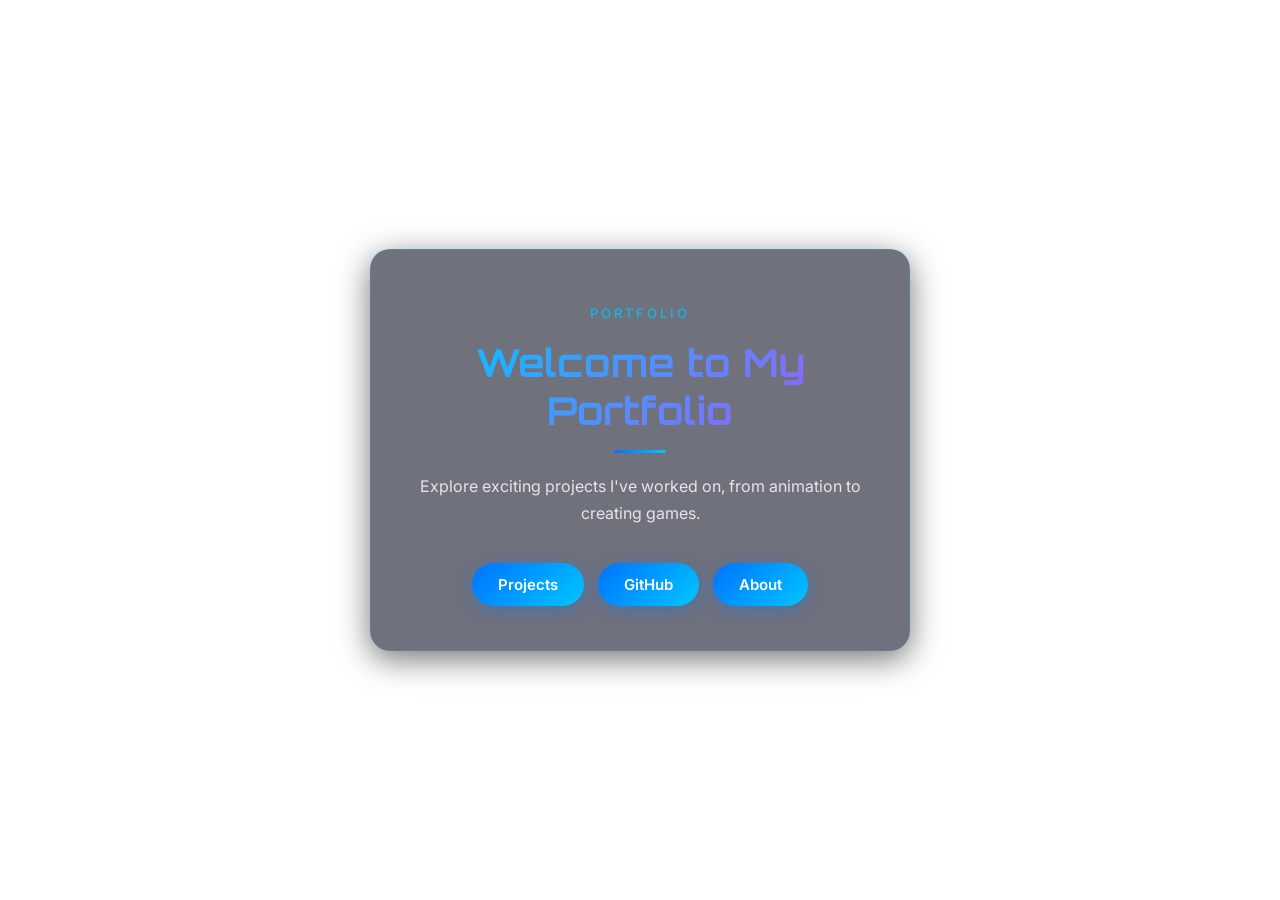
==== index.html @ 34ab28f2 "Modernize portfolio: glassmorphism, gradients, Orbitron/Inter fonts, animations Agent-Logs-Url: http" ====
<!DOCTYPE html>
<html lang="en">
<head>
    <meta charset="UTF-8">
    <meta name="viewport" content="width=device-width, initial-scale=1.0">
    <title>Ibraheem Muhammad's Portfolio</title>
    <link rel="stylesheet" href="style.css">
    <link rel="stylesheet" href="styles.css">
    <!-- Favicon link -->
    <link rel="icon" href="IMG_0008.ico" type="image/x-icon">
    <style>
        body {
            display: flex;
            flex-direction: column;
            align-items: center;
            justify-content: center;
            min-height: 100vh;
            text-align: center;
            padding: 20px;
        }

        #home {
            width: 100%;
            max-width: 580px;
        }

        .hero-card {
            background: rgba(8, 12, 30, 0.58);
            border: 1px solid rgba(0, 198, 255, 0.22);
            border-radius: 20px;
            box-shadow: 0 8px 32px rgba(0, 0, 0, 0.55);
            backdrop-filter: blur(14px);
            -webkit-backdrop-filter: blur(14px);
            padding: 52px 44px 44px;
        }

        .hero-eyebrow {
            font-family: 'Inter', 'Arial', sans-serif;
            font-size: 13px;
            font-weight: 500;
            letter-spacing: 3px;
            text-transform: uppercase;
            color: rgba(0, 198, 255, 0.85);
            margin-bottom: 14px;
        }

        h1 {
            font-family: 'Orbitron', 'Arial', sans-serif;
            font-size: clamp(1.6rem, 5vw, 2.4rem);
            font-weight: 700;
            background: linear-gradient(135deg, #00c6ff, #a855f7);
            -webkit-background-clip: text;
            -webkit-text-fill-color: transparent;
            background-clip: text;
            margin-bottom: 16px;
            line-height: 1.25;
        }

        .hero-divider {
            width: 52px;
            height: 3px;
            background: linear-gradient(90deg, #0072ff, #00c6ff);
            border-radius: 2px;
            margin: 0 auto 20px;
        }

        p {
            margin-bottom: 36px;
            font-size: 16px;
            line-height: 1.7;
            color: rgba(255, 255, 255, 0.82);
        }

        nav {
            display: flex;
            gap: 14px;
            justify-content: center;
            flex-wrap: wrap;
        }

        nav a {
            padding: 12px 26px;
            text-decoration: none;
            color: #fff;
            background: linear-gradient(135deg, #0072ff, #00c6ff);
            border-radius: 50px;
            font-family: 'Inter', 'Arial', sans-serif;
            font-weight: 600;
            font-size: 15px;
            transition: transform 0.3s ease, box-shadow 0.3s ease;
            box-shadow: 0 4px 16px rgba(0, 114, 255, 0.35);
        }

        nav a:hover {
            transform: translateY(-3px);
            box-shadow: 0 8px 28px rgba(0, 198, 255, 0.55);
        }
    </style>
</head>
<body>

    <div id="home" class="section">
        <div class="hero-card fade-in">
            <p class="hero-eyebrow">Portfolio</p>
            <h1>Welcome to My Portfolio</h1>
            <div class="hero-divider"></div>
            <p>Explore exciting projects I've worked on, from animation to creating games.</p>

            <nav>
                <a href="projects.html">Projects</a>
                <a href="github.html">GitHub</a>
                <a href="about.html">About</a>
            </nav>
        </div>
    </div>

</body>
</html>
---- style.css ----
/* style.css — modernized portfolio stylesheet */
@import url('https://fonts.googleapis.com/css2?family=Inter:wght@300;400;500;600;700&family=Orbitron:wght@600;700&display=swap');

/* ── Design tokens ──────────────────────────────────── */
:root {
    --primary:       #00c6ff;
    --primary-dark:  #0072ff;
    --accent:        #a855f7;
    --glass-bg:      rgba(8, 12, 30, 0.58);
    --glass-border:  rgba(0, 198, 255, 0.22);
    --glass-shadow:  0 8px 32px rgba(0, 0, 0, 0.55);
    --radius:        18px;
    --radius-sm:     10px;
    --transition:    0.3s ease;
}

/* ── Reset ──────────────────────────────────────────── */
*, *::before, *::after {
    box-sizing: border-box;
    margin: 0;
    padding: 0;
}

/* ── Base ───────────────────────────────────────────── */
body {
    font-family: 'Inter', 'Arial', sans-serif;
    background: url("https://external-content.duckduckgo.com/iu/?u=https%3A%2F%2Fhackernoon.com%2Fimages%2Ff2px36fy.gif&f=1&nofb=1&ipt=5dcc517a9a0ee737b334433882bac8cb82629699c726c90d0067a688f3a4efe4&ipo=images") no-repeat center center fixed;
    background-size: cover;
    color: #fff;
    min-height: 100vh;
}

/* ── Shared glass card ──────────────────────────────── */
.glass-card {
    background: var(--glass-bg);
    border: 1px solid var(--glass-border);
    border-radius: var(--radius);
    box-shadow: var(--glass-shadow);
    backdrop-filter: blur(14px);
    -webkit-backdrop-filter: blur(14px);
    padding: 40px;
}

/* ── Section wrapper ─────────────────────────────────── */
.section {
    max-width: 900px;
    margin: 0 auto;
    padding: 40px 20px;
}

/* ── Flex helpers ────────────────────────────────────── */
.flex-container {
    display: flex;
    align-items: center;
    gap: 24px;
    flex-wrap: wrap;
}

.flex-item {
    flex: 1;
    min-width: 200px;
}

/* ── Circular profile image ─────────────────────────── */
.flex-item img {
    border-radius: 50%;
    border: 3px solid var(--primary);
    box-shadow: 0 0 24px rgba(0, 198, 255, 0.45);
    max-width: 100%;
    height: auto;
    display: block;
}

/* ── Project cards ──────────────────────────────────── */
.project {
    background: var(--glass-bg);
    backdrop-filter: blur(14px);
    -webkit-backdrop-filter: blur(14px);
    border: 1px solid var(--glass-border);
    border-radius: var(--radius);
    box-shadow: var(--glass-shadow);
    margin-bottom: 24px;
    padding: 28px;
    transition: transform var(--transition), box-shadow var(--transition), border-color var(--transition);
}

.project:hover {
    transform: translateY(-5px);
    box-shadow: 0 16px 40px rgba(0, 198, 255, 0.22);
    border-color: rgba(0, 198, 255, 0.45);
}

.project h3 {
    font-family: 'Inter', sans-serif;
    font-size: 1.15rem;
    font-weight: 600;
    color: var(--primary);
    margin-bottom: 10px;
}

.project p {
    text-align: left;
    color: rgba(255, 255, 255, 0.85);
    line-height: 1.7;
}

.project img {
    border-radius: var(--radius-sm);
    box-shadow: 0 4px 16px rgba(0, 0, 0, 0.4);
    max-width: 100%;
    display: block;
}

/* ── Shared link buttons ────────────────────────────── */
.back-to-home,
.top-back-to-home {
    display: inline-block;
    padding: 11px 26px;
    background: linear-gradient(135deg, var(--primary-dark), var(--primary));
    color: #fff;
    text-decoration: none;
    border-radius: 50px;
    font-family: 'Inter', sans-serif;
    font-weight: 600;
    font-size: 15px;
    transition: transform var(--transition), box-shadow var(--transition);
    box-shadow: 0 4px 16px rgba(0, 114, 255, 0.35);
}

.back-to-home:hover,
.top-back-to-home:hover {
    transform: translateY(-2px);
    box-shadow: 0 8px 28px rgba(0, 198, 255, 0.55);
}

/* ── Fade-in animation ──────────────────────────────── */
@keyframes fadeInUp {
    from { opacity: 0; transform: translateY(28px); }
    to   { opacity: 1; transform: translateY(0); }
}

.fade-in {
    animation: fadeInUp 0.75s ease both;
}

.fade-in-delay {
    animation: fadeInUp 0.75s 0.2s ease both;
}

.fade-in-delay-2 {
    animation: fadeInUp 0.75s 0.4s ease both;
}
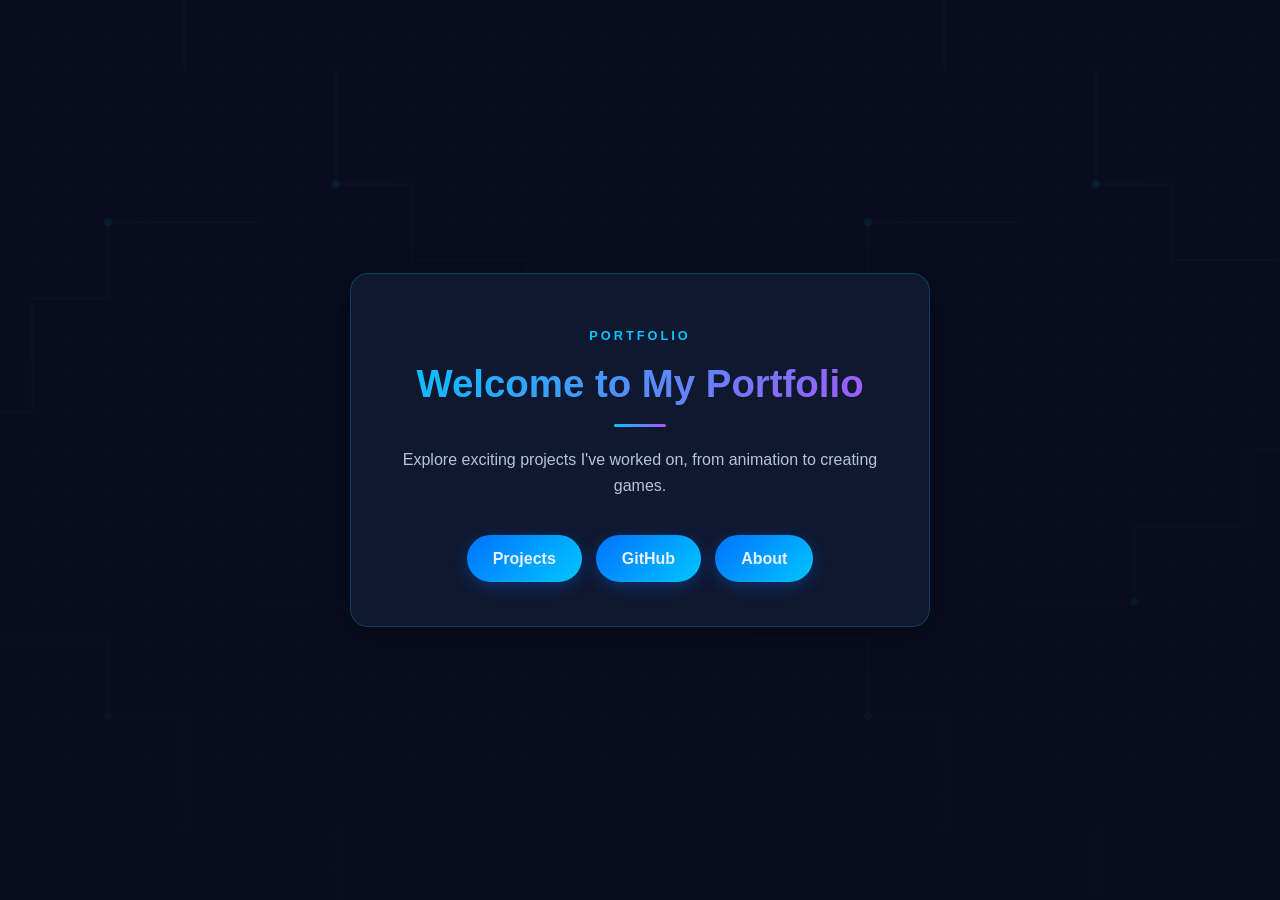
==== commit b282a966: "Redesign cybersecurity portfolio Co-authored-by: Copilot <223556219+Copilot@users.noreply.github.com" ====
--- a/index.html
+++ b/index.html
@@ -5,99 +5,11 @@
     <meta name="viewport" content="width=device-width, initial-scale=1.0">
     <title>Ibraheem Muhammad's Portfolio</title>
     <link rel="stylesheet" href="style.css">
-    <link rel="stylesheet" href="styles.css">
+    <meta name="description" content="Ibraheem Muhammad's cybersecurity and computer science portfolio">
     <!-- Favicon link -->
-    <link rel="icon" href="IMG_0008.ico" type="image/x-icon">
-    <style>
-        body {
-            display: flex;
-            flex-direction: column;
-            align-items: center;
-            justify-content: center;
-            min-height: 100vh;
-            text-align: center;
-            padding: 20px;
-        }
-
-        #home {
-            width: 100%;
-            max-width: 580px;
-        }
-
-        .hero-card {
-            background: rgba(8, 12, 30, 0.58);
-            border: 1px solid rgba(0, 198, 255, 0.22);
-            border-radius: 20px;
-            box-shadow: 0 8px 32px rgba(0, 0, 0, 0.55);
-            backdrop-filter: blur(14px);
-            -webkit-backdrop-filter: blur(14px);
-            padding: 52px 44px 44px;
-        }
-
-        .hero-eyebrow {
-            font-family: 'Inter', 'Arial', sans-serif;
-            font-size: 13px;
-            font-weight: 500;
-            letter-spacing: 3px;
-            text-transform: uppercase;
-            color: rgba(0, 198, 255, 0.85);
-            margin-bottom: 14px;
-        }
-
-        h1 {
-            font-family: 'Orbitron', 'Arial', sans-serif;
-            font-size: clamp(1.6rem, 5vw, 2.4rem);
-            font-weight: 700;
-            background: linear-gradient(135deg, #00c6ff, #a855f7);
-            -webkit-background-clip: text;
-            -webkit-text-fill-color: transparent;
-            background-clip: text;
-            margin-bottom: 16px;
-            line-height: 1.25;
-        }
-
-        .hero-divider {
-            width: 52px;
-            height: 3px;
-            background: linear-gradient(90deg, #0072ff, #00c6ff);
-            border-radius: 2px;
-            margin: 0 auto 20px;
-        }
-
-        p {
-            margin-bottom: 36px;
-            font-size: 16px;
-            line-height: 1.7;
-            color: rgba(255, 255, 255, 0.82);
-        }
-
-        nav {
-            display: flex;
-            gap: 14px;
-            justify-content: center;
-            flex-wrap: wrap;
-        }
-
-        nav a {
-            padding: 12px 26px;
-            text-decoration: none;
-            color: #fff;
-            background: linear-gradient(135deg, #0072ff, #00c6ff);
-            border-radius: 50px;
-            font-family: 'Inter', 'Arial', sans-serif;
-            font-weight: 600;
-            font-size: 15px;
-            transition: transform 0.3s ease, box-shadow 0.3s ease;
-            box-shadow: 0 4px 16px rgba(0, 114, 255, 0.35);
-        }
-
-        nav a:hover {
-            transform: translateY(-3px);
-            box-shadow: 0 8px 28px rgba(0, 198, 255, 0.55);
-        }
-    </style>
+    <link rel="icon" href="images/IMG_0008.ico" type="image/x-icon">
 </head>
-<body>
+<body class="home-page">
 
     <div id="home" class="section">
         <div class="hero-card fade-in">
--- a/style.css
+++ b/style.css
@@ -1,54 +1,178 @@
-/* style.css — modernized portfolio stylesheet */
-@import url('https://fonts.googleapis.com/css2?family=Inter:wght@300;400;500;600;700&family=Orbitron:wght@600;700&display=swap');
-
-/* ── Design tokens ──────────────────────────────────── */
 :root {
-    --primary:       #00c6ff;
-    --primary-dark:  #0072ff;
-    --accent:        #a855f7;
-    --glass-bg:      rgba(8, 12, 30, 0.58);
-    --glass-border:  rgba(0, 198, 255, 0.22);
-    --glass-shadow:  0 8px 32px rgba(0, 0, 0, 0.55);
-    --radius:        18px;
-    --radius-sm:     10px;
-    --transition:    0.3s ease;
-}
-
-/* ── Reset ──────────────────────────────────────────── */
+    --bg-primary: #080C1E;
+    --bg-surface: #111B33;
+    --primary: #00C6FF;
+    --primary-dark: #0072FF;
+    --accent: #A855F7;
+    --text-primary: #E8F1FF;
+    --text-muted: #B5C4DE;
+    --glass-bg: rgba(17, 27, 51, 0.88);
+    --glass-border: rgba(0, 198, 255, 0.22);
+    --glass-shadow: 0 8px 32px rgba(0, 0, 0, 0.35);
+    --radius: 18px;
+    --radius-sm: 10px;
+    --transition: 0.3s ease;
+}
+
 *, *::before, *::after {
     box-sizing: border-box;
     margin: 0;
     padding: 0;
 }
 
-/* ── Base ───────────────────────────────────────────── */
+html {
+    min-width: 320px;
+    background: var(--bg-primary);
+}
+
 body {
-    font-family: 'Inter', 'Arial', sans-serif;
-    background: url("https://external-content.duckduckgo.com/iu/?u=https%3A%2F%2Fhackernoon.com%2Fimages%2Ff2px36fy.gif&f=1&nofb=1&ipt=5dcc517a9a0ee737b334433882bac8cb82629699c726c90d0067a688f3a4efe4&ipo=images") no-repeat center center fixed;
-    background-size: cover;
-    color: #fff;
+    position: relative;
     min-height: 100vh;
-}
-
-/* ── Shared glass card ──────────────────────────────── */
-.glass-card {
+    overflow-x: hidden;
+    color: var(--text-primary);
+    background-color: var(--bg-primary);
+    background-image:
+        linear-gradient(rgba(8, 12, 30, 0.78), rgba(8, 12, 30, 0.92)),
+        url("images/cyber-grid.svg");
+    background-position: center;
+    background-size: cover, 760px 760px;
+    background-attachment: fixed;
+    font-family: 'Inter', Arial, sans-serif;
+    line-height: 1.6;
+}
+
+.home-page {
+    display: grid;
+    place-items: center;
+    padding: 20px;
+}
+
+.projects-page,
+.about-page {
+    padding: 40px 20px;
+}
+
+.github-page {
+    display: flex;
+    flex-direction: column;
+}
+
+body::before,
+body::after {
+    position: fixed;
+    z-index: -1;
+    width: 22rem;
+    height: 22rem;
+    border-radius: 50%;
+    content: "";
+    pointer-events: none;
+    opacity: 0.12;
+    filter: blur(70px);
+}
+
+body::before {
+    top: -8rem;
+    left: -7rem;
+    background: var(--primary);
+}
+
+body::after {
+    right: -8rem;
+    bottom: -8rem;
+    background: var(--accent);
+}
+
+a {
+    color: var(--primary);
+}
+
+a:focus-visible {
+    outline: 3px solid var(--accent);
+    outline-offset: 4px;
+}
+
+.section,
+.about-wrapper {
+    width: min(100% - 40px, 900px);
+    margin: 0 auto;
+}
+
+#home {
+    width: min(100% - 40px, 580px);
+}
+
+.hero-card,
+.about-card,
+main,
+.project {
     background: var(--glass-bg);
     border: 1px solid var(--glass-border);
+    box-shadow: var(--glass-shadow);
+}
+
+.hero-card,
+.about-card,
+main {
     border-radius: var(--radius);
-    box-shadow: var(--glass-shadow);
-    backdrop-filter: blur(14px);
-    -webkit-backdrop-filter: blur(14px);
+}
+
+.hero-card {
+    padding: 52px 44px 44px;
+    text-align: center;
+}
+
+.about-card,
+main {
     padding: 40px;
 }
 
-/* ── Section wrapper ─────────────────────────────────── */
-.section {
-    max-width: 900px;
-    margin: 0 auto;
-    padding: 40px 20px;
-}
-
-/* ── Flex helpers ────────────────────────────────────── */
+.project {
+    margin-bottom: 24px;
+    padding: 28px;
+    border-radius: var(--radius);
+    transition: transform var(--transition), border-color var(--transition), box-shadow var(--transition);
+}
+
+.project:hover {
+    border-color: rgba(0, 198, 255, 0.48);
+    box-shadow: 0 14px 34px rgba(0, 198, 255, 0.14);
+    transform: translateY(-4px);
+}
+
+.project h3 {
+    margin-bottom: 12px;
+    color: var(--primary);
+    font-size: 1.15rem;
+    font-weight: 600;
+}
+
+.project h3 a {
+    color: inherit !important;
+}
+
+.project p,
+main p,
+.about-card p {
+    color: var(--text-muted);
+}
+
+.project p,
+.about-card p {
+    text-align: left;
+}
+
+.project p {
+    line-height: 1.7;
+}
+
+.project img {
+    display: block;
+    max-width: 100%;
+    border: 1px solid rgba(0, 198, 255, 0.18);
+    border-radius: var(--radius-sm);
+    box-shadow: 0 4px 16px rgba(0, 0, 0, 0.4);
+}
+
 .flex-container {
     display: flex;
     align-items: center;
@@ -57,96 +181,226 @@
 }
 
 .flex-item {
-    flex: 1;
-    min-width: 200px;
-}
-
-/* ── Circular profile image ─────────────────────────── */
+    flex: 1 1 260px;
+    min-width: 0;
+}
+
 .flex-item img {
-    border-radius: 50%;
-    border: 3px solid var(--primary);
-    box-shadow: 0 0 24px rgba(0, 198, 255, 0.45);
     max-width: 100%;
     height: auto;
-    display: block;
-}
-
-/* ── Project cards ──────────────────────────────────── */
-.project {
-    background: var(--glass-bg);
-    backdrop-filter: blur(14px);
-    -webkit-backdrop-filter: blur(14px);
-    border: 1px solid var(--glass-border);
-    border-radius: var(--radius);
-    box-shadow: var(--glass-shadow);
-    margin-bottom: 24px;
-    padding: 28px;
-    transition: transform var(--transition), box-shadow var(--transition), border-color var(--transition);
-}
-
-.project:hover {
-    transform: translateY(-5px);
-    box-shadow: 0 16px 40px rgba(0, 198, 255, 0.22);
-    border-color: rgba(0, 198, 255, 0.45);
-}
-
-.project h3 {
-    font-family: 'Inter', sans-serif;
-    font-size: 1.15rem;
+}
+
+.about-card .flex-item:first-child {
+    flex-basis: 220px;
+}
+
+.about-card .flex-item:first-child img {
+    border: 3px solid var(--primary);
+    border-radius: 50%;
+    box-shadow: 0 0 24px rgba(0, 198, 255, 0.3);
+}
+
+h1,
+h2 {
+    font-family: 'Orbitron', 'Inter', Arial, sans-serif;
+    line-height: 1.25;
+}
+
+h1,
+h2 {
+    background: linear-gradient(135deg, var(--primary), var(--accent));
+    background-clip: text;
+    -webkit-background-clip: text;
+    color: transparent;
+    -webkit-text-fill-color: transparent;
+}
+
+h1 {
+    margin-bottom: 16px;
+    font-size: clamp(1.6rem, 5vw, 2.4rem);
+}
+
+h2 {
+    margin-bottom: 16px;
+    font-size: clamp(1.35rem, 4vw, 2rem);
+}
+
+.hero-eyebrow {
+    margin-bottom: 14px;
+    color: var(--primary);
+    font-size: 0.8rem;
     font-weight: 600;
+    letter-spacing: 3px;
+    text-transform: uppercase;
+}
+
+.hero-card > p:not(.hero-eyebrow) {
+    margin-bottom: 36px;
+    color: var(--text-muted);
+}
+
+.hero-divider,
+.section-divider {
+    width: 52px;
+    height: 3px;
+    margin-bottom: 20px;
+    border-radius: 2px;
+    background: linear-gradient(90deg, var(--primary), var(--accent));
+}
+
+.hero-divider {
+    margin-right: auto;
+    margin-left: auto;
+}
+
+nav {
+    display: flex;
+    justify-content: center;
+    gap: 14px;
+    flex-wrap: wrap;
+}
+
+nav a,
+.back-to-home,
+.top-back-to-home,
+.github-link {
+    display: inline-block;
+    border-radius: 50px;
+    font-weight: 600;
+    text-decoration: none;
+    transition: transform var(--transition), box-shadow var(--transition), background-color var(--transition);
+}
+
+nav a,
+.back-to-home,
+.top-back-to-home,
+.github-link {
+    padding: 11px 26px;
+    color: var(--text-primary);
+    background: linear-gradient(135deg, var(--primary-dark), var(--primary));
+    box-shadow: 0 4px 16px rgba(0, 114, 255, 0.3);
+}
+
+nav a:hover,
+.back-to-home:hover,
+.top-back-to-home:hover,
+.github-link:hover {
+    box-shadow: 0 8px 24px rgba(0, 198, 255, 0.35);
+    transform: translateY(-2px);
+}
+
+.page-header {
+    display: flex;
+    align-items: center;
+    justify-content: space-between;
+    gap: 16px;
+    margin-bottom: 32px;
+    flex-wrap: wrap;
+}
+
+.about-card p {
+    margin-bottom: 16px;
+    line-height: 1.75;
+}
+
+.about-card p a {
+    border-bottom: 1px solid rgba(0, 198, 255, 0.4);
+    text-decoration: none;
+}
+
+body > header {
+    padding: 28px 20px;
+    color: var(--text-primary);
+    text-align: center;
+    background: rgba(17, 27, 51, 0.96);
+    border-bottom: 1px solid var(--glass-border);
+}
+
+body > header h1 {
+    margin: 0;
+    font-size: clamp(1.2rem, 4vw, 1.7rem);
+}
+
+body > main {
+    width: min(calc(100% - 40px), 700px);
+    margin: 40px auto;
+    text-align: center;
+}
+
+main h2 {
     color: var(--primary);
-    margin-bottom: 10px;
-}
-
-.project p {
+    background: none;
+    -webkit-text-fill-color: var(--primary);
+}
+
+main p {
+    margin-bottom: 28px;
     text-align: left;
-    color: rgba(255, 255, 255, 0.85);
-    line-height: 1.7;
-}
-
-.project img {
-    border-radius: var(--radius-sm);
-    box-shadow: 0 4px 16px rgba(0, 0, 0, 0.4);
-    max-width: 100%;
-    display: block;
-}
-
-/* ── Shared link buttons ────────────────────────────── */
-.back-to-home,
-.top-back-to-home {
-    display: inline-block;
-    padding: 11px 26px;
-    background: linear-gradient(135deg, var(--primary-dark), var(--primary));
-    color: #fff;
-    text-decoration: none;
-    border-radius: 50px;
-    font-family: 'Inter', sans-serif;
-    font-weight: 600;
-    font-size: 15px;
-    transition: transform var(--transition), box-shadow var(--transition);
-    box-shadow: 0 4px 16px rgba(0, 114, 255, 0.35);
-}
-
-.back-to-home:hover,
-.top-back-to-home:hover {
-    transform: translateY(-2px);
-    box-shadow: 0 8px 28px rgba(0, 198, 255, 0.55);
-}
-
-/* ── Fade-in animation ──────────────────────────────── */
-@keyframes fadeInUp {
-    from { opacity: 0; transform: translateY(28px); }
-    to   { opacity: 1; transform: translateY(0); }
+}
+
+footer {
+    margin-top: auto;
+    padding: 20px;
+    color: rgba(232, 241, 255, 0.55);
+    font-size: 13px;
+    text-align: center;
+}
+
+footer p {
+    margin: 0;
+    text-align: center;
 }
 
 .fade-in {
     animation: fadeInUp 0.75s ease both;
 }
 
-.fade-in-delay {
-    animation: fadeInUp 0.75s 0.2s ease both;
-}
-
-.fade-in-delay-2 {
-    animation: fadeInUp 0.75s 0.4s ease both;
-}
+@keyframes fadeInUp {
+    from { opacity: 0; transform: translateY(20px); }
+    to { opacity: 1; transform: translateY(0); }
+}
+
+@media (max-width: 600px) {
+    body {
+        background-attachment: scroll;
+    }
+
+    .section,
+    .about-wrapper,
+    #home {
+        width: min(100% - 28px, 900px);
+    }
+
+    .hero-card,
+    .about-card,
+    main {
+        padding: 28px 22px;
+    }
+
+    .project {
+        padding: 22px;
+    }
+
+    .page-header {
+        align-items: flex-start;
+    }
+}
+
+@media (prefers-reduced-motion: reduce) {
+    *,
+    *::before,
+    *::after {
+        scroll-behavior: auto !important;
+        animation-duration: 0.01ms !important;
+        animation-iteration-count: 1 !important;
+        transition-duration: 0.01ms !important;
+    }
+
+    .project:hover,
+    nav a:hover,
+    .back-to-home:hover,
+    .top-back-to-home:hover,
+    .github-link:hover {
+        transform: none;
+    }
+}
